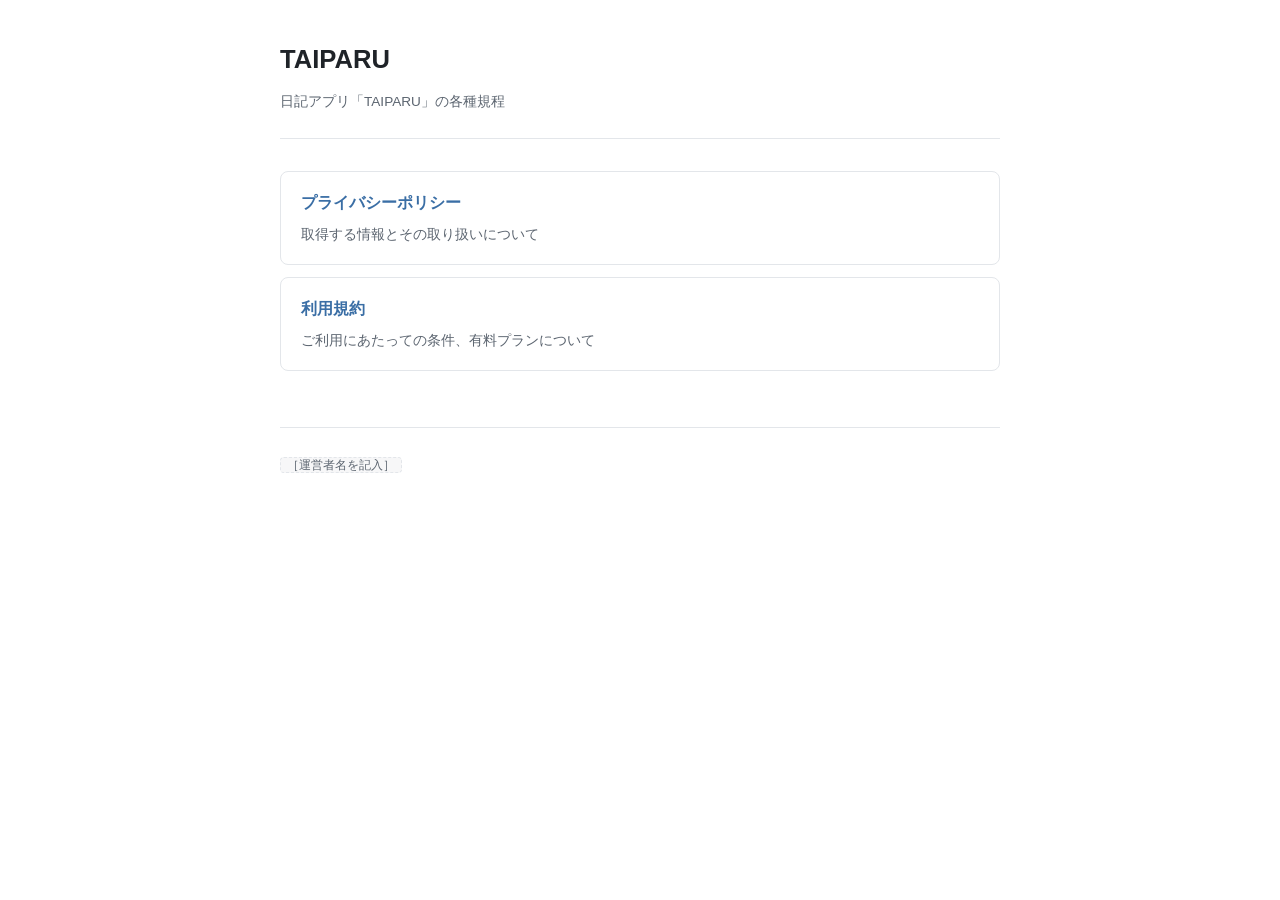
==== index.html @ 7b23b34b "TAIPARUに関するページを追加" ====
<!DOCTYPE html>
<html lang="ja">
<head>
<meta charset="UTF-8">
<meta name="viewport" content="width=device-width, initial-scale=1">
<meta name="robots" content="index, follow">
<title>TAIPARU</title>
<link rel="stylesheet" href="style.css">
</head>
<body>
<header>
  <h1>TAIPARU</h1>
  <p class="meta">日記アプリ「TAIPARU」の各種規程</p>
</header>

<main>
  <ul class="doc-list">
    <li>
      <a href="privacy-policy.html">
        プライバシーポリシー
        <span>取得する情報とその取り扱いについて</span>
      </a>
    </li>
    <li>
      <a href="terms-of-service.html">
        利用規約
        <span>ご利用にあたっての条件、有料プランについて</span>
      </a>
    </li>
  </ul>
</main>

<footer>
  <p><span class="placeholder">［運営者名を記入］</span></p>
</footer>
</body>
</html>
---- style.css ----
:root {
  --bg: #ffffff;
  --surface: #f7f7f8;
  --text: #1f2328;
  --text-muted: #5c6570;
  --border: #e3e6ea;
  --accent: #3a6ea5;
}

@media (prefers-color-scheme: dark) {
  :root {
    --bg: #16181c;
    --surface: #1e2126;
    --text: #e6e8ea;
    --text-muted: #a2abb5;
    --border: #2e333a;
    --accent: #7fb0e0;
  }
}

* {
  box-sizing: border-box;
}

html {
  -webkit-text-size-adjust: 100%;
}

body {
  margin: 0;
  padding: 0 20px 80px;
  background: var(--bg);
  color: var(--text);
  font-family: -apple-system, BlinkMacSystemFont, "Hiragino Sans",
    "Hiragino Kaku Gothic ProN", "Noto Sans JP", "Yu Gothic", Meiryo, sans-serif;
  font-size: 16px;
  line-height: 1.9;
  word-break: normal;
  overflow-wrap: anywhere;
}

main,
header,
footer {
  max-width: 720px;
  margin: 0 auto;
}

header {
  padding: 40px 0 24px;
  border-bottom: 1px solid var(--border);
  margin-bottom: 32px;
}

h1 {
  font-size: 1.6rem;
  line-height: 1.5;
  margin: 0 0 12px;
}

h2 {
  font-size: 1.15rem;
  margin: 40px 0 12px;
  padding-top: 8px;
  border-top: 1px solid var(--border);
}

h3 {
  font-size: 1rem;
  margin: 24px 0 8px;
}

p,
li {
  margin: 0 0 12px;
}

ul,
ol {
  padding-left: 1.4em;
}

a {
  color: var(--accent);
}

.meta {
  color: var(--text-muted);
  font-size: 0.85rem;
  line-height: 1.7;
  margin: 0;
}

.lead {
  color: var(--text-muted);
}

.placeholder {
  background: var(--surface);
  border: 1px dashed var(--border);
  border-radius: 4px;
  padding: 0 6px;
  font-size: 0.9em;
  color: var(--text-muted);
}

table {
  width: 100%;
  border-collapse: collapse;
  margin: 16px 0 24px;
  font-size: 0.92rem;
}

th,
td {
  border: 1px solid var(--border);
  padding: 10px 12px;
  text-align: left;
  vertical-align: top;
}

th {
  background: var(--surface);
  font-weight: 600;
  white-space: nowrap;
}

.note {
  background: var(--surface);
  border: 1px solid var(--border);
  border-radius: 8px;
  padding: 16px 20px;
  margin: 24px 0;
}

.note p:last-child {
  margin-bottom: 0;
}

.doc-list {
  list-style: none;
  padding: 0;
}

.doc-list li {
  border: 1px solid var(--border);
  border-radius: 8px;
  margin-bottom: 12px;
}

.doc-list a {
  display: block;
  padding: 16px 20px;
  text-decoration: none;
  font-weight: 600;
}

.doc-list span {
  display: block;
  color: var(--text-muted);
  font-weight: 400;
  font-size: 0.85rem;
  margin-top: 4px;
}

footer {
  margin-top: 56px;
  padding-top: 24px;
  border-top: 1px solid var(--border);
  color: var(--text-muted);
  font-size: 0.85rem;
}
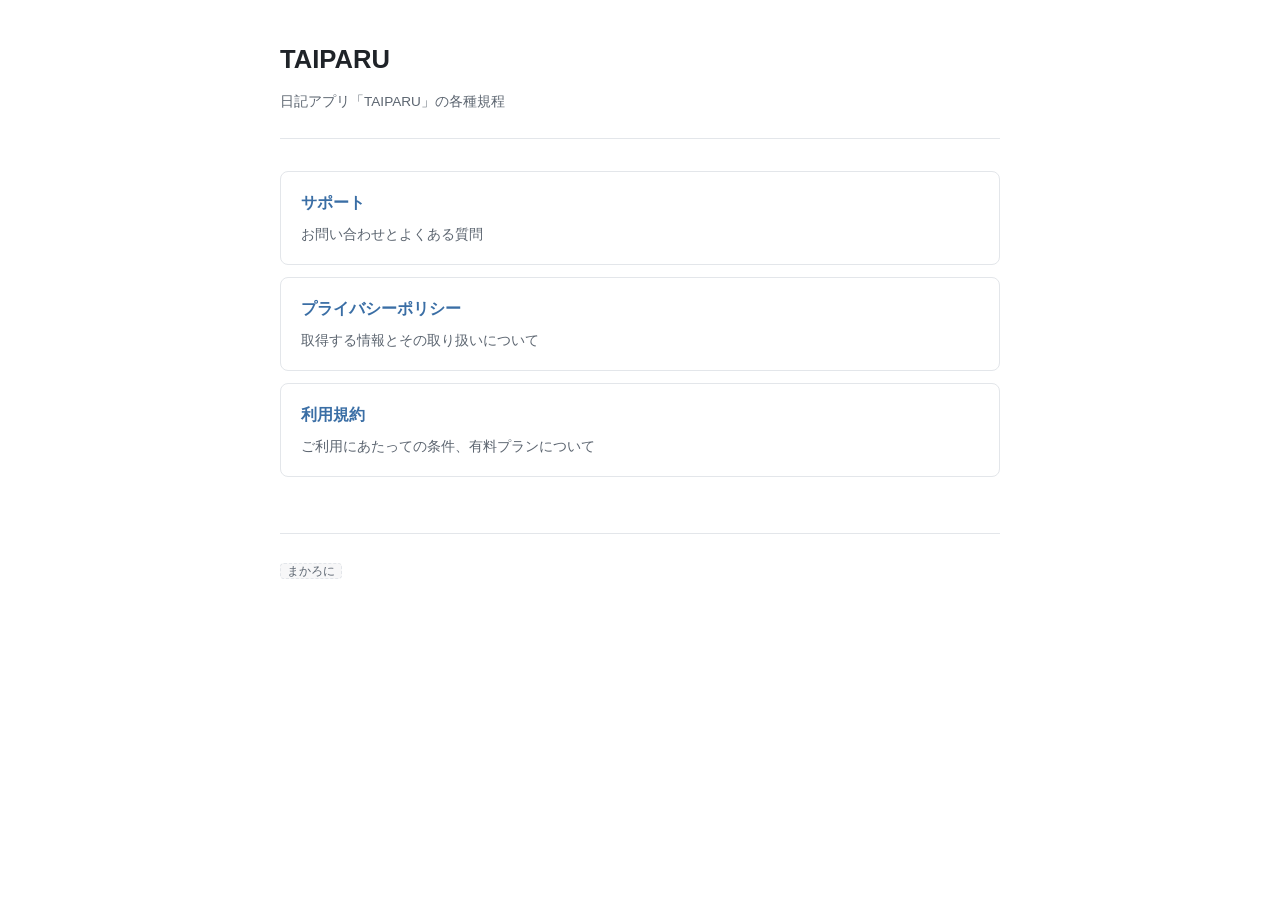
==== commit 2c6efe14: "サポートページ追加" ====
--- a/index.html
+++ b/index.html
@@ -16,6 +16,12 @@
 <main>
   <ul class="doc-list">
     <li>
+      <a href="support.html">
+        サポート
+        <span>お問い合わせとよくある質問</span>
+      </a>
+    </li>
+    <li>
       <a href="privacy-policy.html">
         プライバシーポリシー
         <span>取得する情報とその取り扱いについて</span>
@@ -31,7 +37,7 @@
 </main>
 
 <footer>
-  <p><span class="placeholder">［運営者名を記入］</span></p>
+  <p><span class="placeholder">まかろに</span></p>
 </footer>
 </body>
 </html>
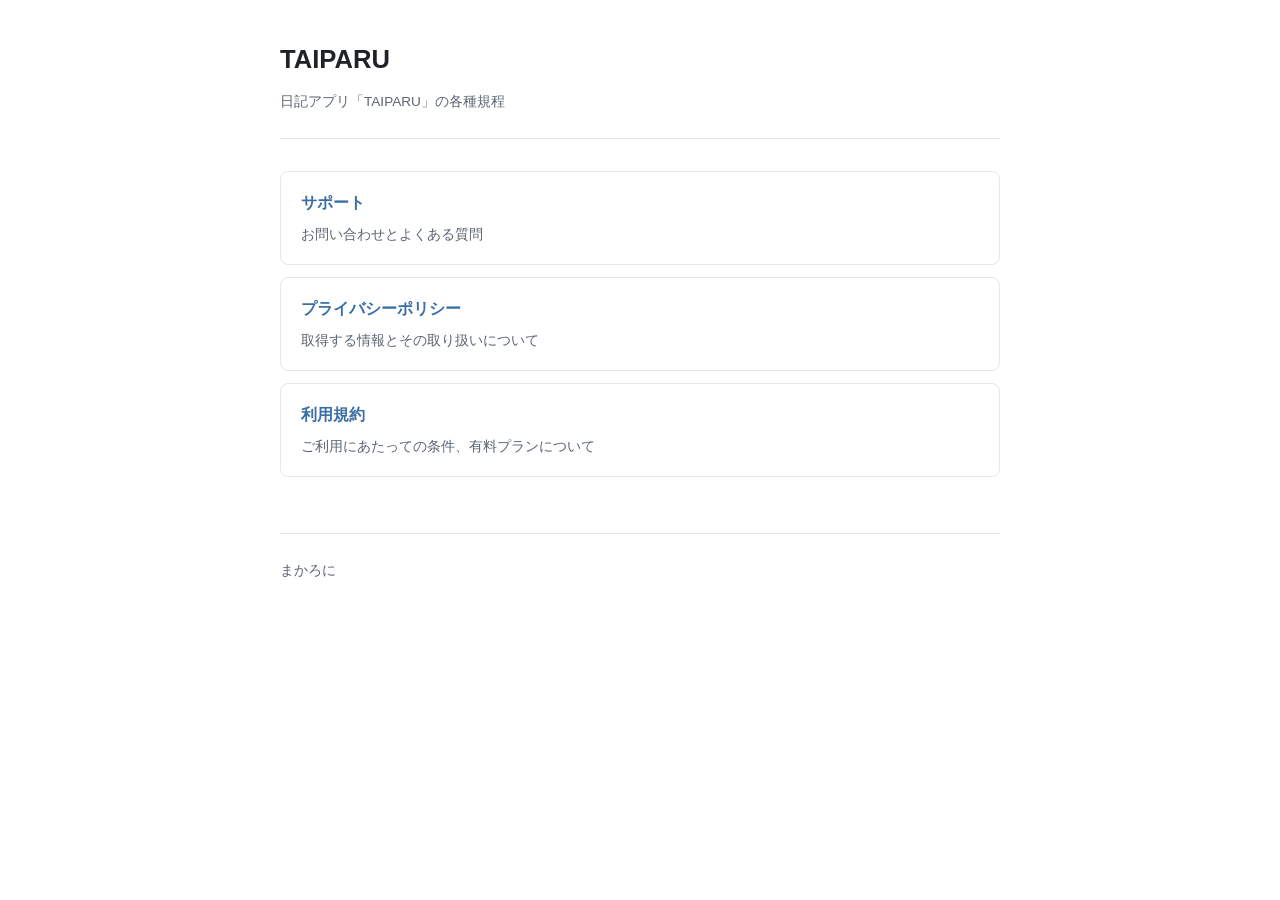
==== commit d393feeb: "サポート画面追加" ====
--- a/index.html
+++ b/index.html
@@ -37,7 +37,7 @@
 </main>
 
 <footer>
-  <p><span class="placeholder">まかろに</span></p>
+  <p>まかろに</p>
 </footer>
 </body>
 </html>
--- a/style.css
+++ b/style.css
@@ -65,6 +65,12 @@
   border-top: 1px solid var(--border);
 }
 
+main h2:first-child {
+  margin-top: 0;
+  padding-top: 0;
+  border-top: none;
+}
+
 h3 {
   font-size: 1rem;
   margin: 24px 0 8px;
@@ -92,15 +98,6 @@
 }
 
 .lead {
-  color: var(--text-muted);
-}
-
-.placeholder {
-  background: var(--surface);
-  border: 1px dashed var(--border);
-  border-radius: 4px;
-  padding: 0 6px;
-  font-size: 0.9em;
   color: var(--text-muted);
 }
 
